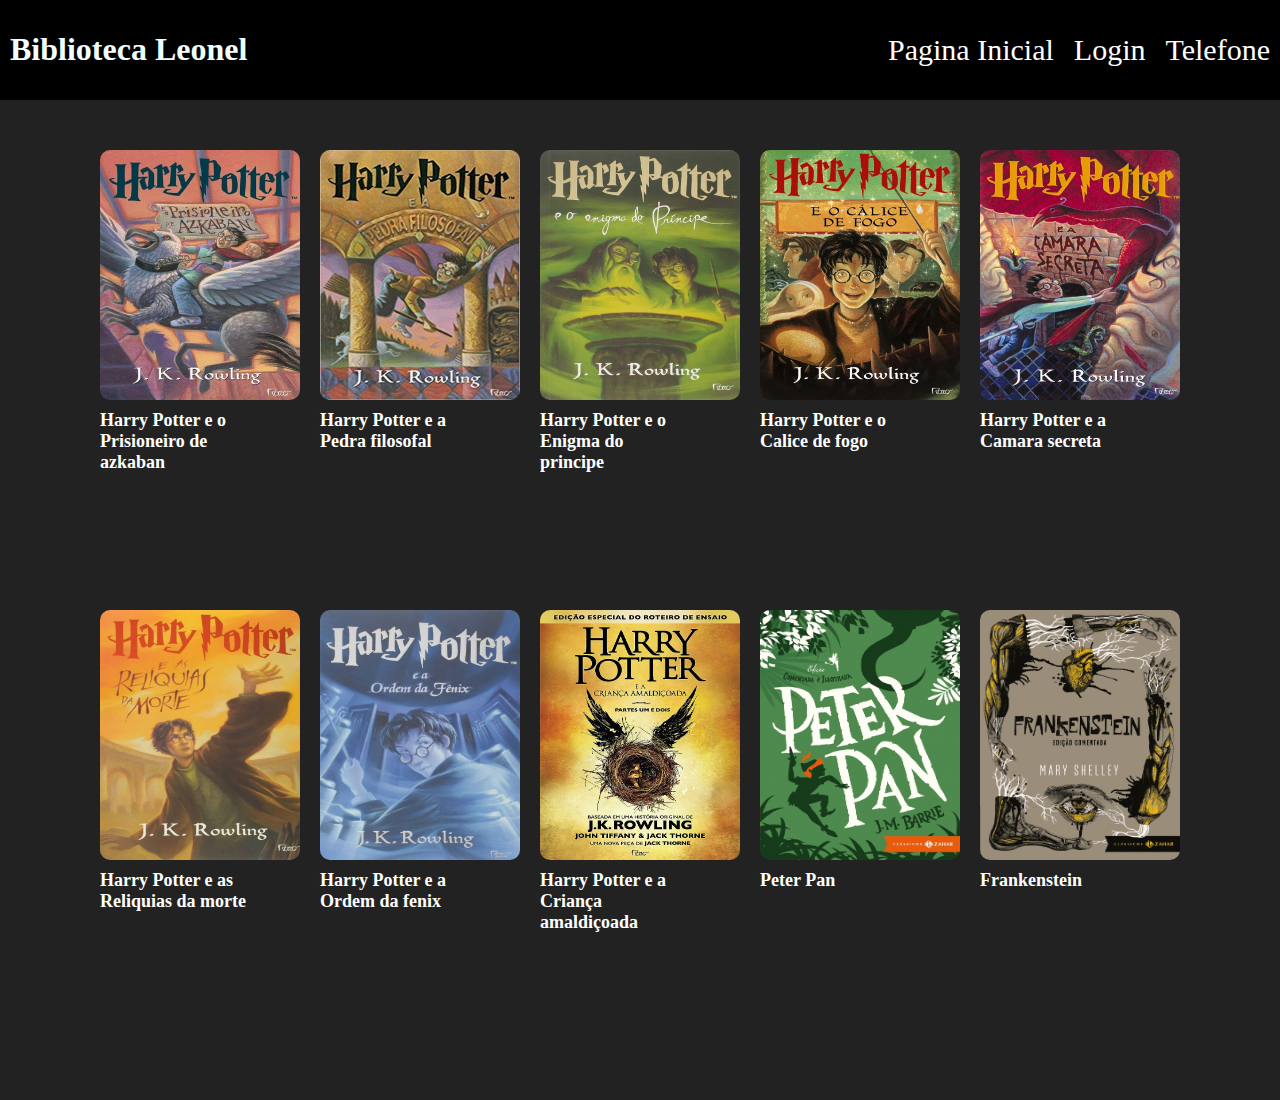
==== gabrielvsh.github.io-main/livros/livros.html @ d4356b73 "Add files via upload" ====
<!DOCTYPE html>
<html lang="en">
<head>
    <meta charset="UTF-8">
    <meta name="viewport" content="width=device-width, initial-scale=1.0">
    <title>Catalogo Biblioteca Leonel</title>
    <link rel="stylesheet" href="livros.css">
    <link rel="stylesheet" href="https://cdnjs.cloudflare.com/ajax/libs/font-awesome/4.7.0/css/font-awesome.min.css">
</head>
<body>
    <header>
        <div class="title">
        <h1>Biblioteca Leonel</h1>
        </div>
        <div class="paginas">
            <a href="../in/index.html">Pagina Inicial</a>
            <a href="../login/login.html">Login</a>
            <a href="../telefone/telefone.html">Telefone</a>
            <div class="dropdown">
                <i class="fa fa-bars"></i>
                <div>
                <a href="../in/index.html">Pagina Inicial</a>
                <a href="../login/login.html">Login</a>
                <a href="../telefone/telefone.html">Telefone</a>
                </div>
            </div>
    
        </div>  
        </header>
        <div class="cards">
            <a href="">
                <img class="thumb" src="capa harry potter.jpg" alt="thumb">
                <label class="titulo">Harry Potter e o Prisioneiro de azkaban</label>
                <label class="info">
            <a href="">
                <img class="thumb" src="capa 2 harry potter.jpg" alt="thumb">
                <label class="titulo">Harry Potter e a Pedra filosofal</label>
                <label class="info">
            <a href="">
                <img class="thumb" src="Capa 3 harry potter.jpg" alt="thumb">
                <label class="titulo">Harry Potter e o Enigma do principe</label>
                <label class="info">
            <a href="">
                <img class="thumb" src="Harry potter capa 4.jpg" alt="thumb">
                <label class="titulo">Harry Potter e o Calice de fogo</label>
                <label class="info">
            <a href="">
                <img class="thumb" src="capa 5 harry potter.jpg" alt="thumb">
                <label class="titulo">Harry Potter e a Camara secreta</label>
                <label class="info">
            <a href="">
                <img class="thumb" src="capa 6 harry potter.jpg" alt="thumb">
                <label class="titulo">Harry Potter e as Reliquias da morte</label>
                <label class="info">
                <a href="">
                <img class="thumb" src="harry potter capa 8.jpg" alt="thumb">
                <label class="titulo">Harry Potter e a Ordem da fenix</label>
                <label class="info">
            <a href="">
                <img class="thumb" src="harry potter capa 7.jpg" alt="thumb">
                <label class="titulo">Harry Potter e a Criança amaldiçoada</label>
                <label class="info">
            <a href="">
                <img class="thumb" src="peter pan.jpg" alt="thumb">
                <label class="titulo">Peter Pan</label>
                <label class="info">
            <a href="">
                <img class="thumb" src="Frankenstein" alt="thumb">
                <label class="titulo">Frankenstein</label>
                <label class="info">
        </div>
</body>
</html>
---- gabrielvsh.github.io-main/livros/livros.css ----
body {
    background-color: rgb(34, 34, 34);
    margin: 0;
}
h1{
    color: azure;
    display: flex;
    justify-content: center;

}
a{
    text-decoration: none;
    display: flex;
    color: white;
    font-size: 30px;
}
a:hover{
    color: blueviolet;
    cursor: pointer;
}
header{
    display: flex;
    justify-content: space-between;
    align-items: center;
    background-color: black;
    padding: 10px;
    
}
.paginas{
    display: flex;
    gap: 20px;
}
.cards{
    display: flex;
    gap: 20px;
    height: 100dvh;
    padding: 50px;
    flex-wrap: wrap;
    justify-content: center;
}
.cards > a {
    display: flex;
    flex-direction: column;
    text-decoration: none;
    color: white;
    gap: 10px;
}
.thumb {
    width: 200px;
    height: 250px;
    border-radius: 10px;
}
.titulo{
    font-size: 18px;
    width: 150px;
    font-weight: bold;
}
.info{
    font-size: 10px;
    font-weight: bold;
    display: flex;
    gap: 15px;
}
.info > label{
    display: flex;
    align-items: center;
    gap: 5px;
}
.info > label > i {
    font-size: 14px;
}
.dropdown{
    text-decoration: none;
    display: flex;
    color: white;
    font-size: 30px;
    display: none;
    align-items: center;
    flex-direction: column;
}
.dropdown > div{
   display: none;
   flex-direction: column;
   position: absolute;
   background-color: rgb(0, 0, 0);
}
.dropdown:hover > div {
    display: flex;
}
@media(max-width:550px){
    .cards{
        padding: 0;
    }
    .cards > a {
        display: flex;
        flex-direction: column;
    }
    .dropdown{
        display: flex;
    }
    .paginas > a {
        display: none;
    }
    header{
        justify-content: space-around;
    }
}
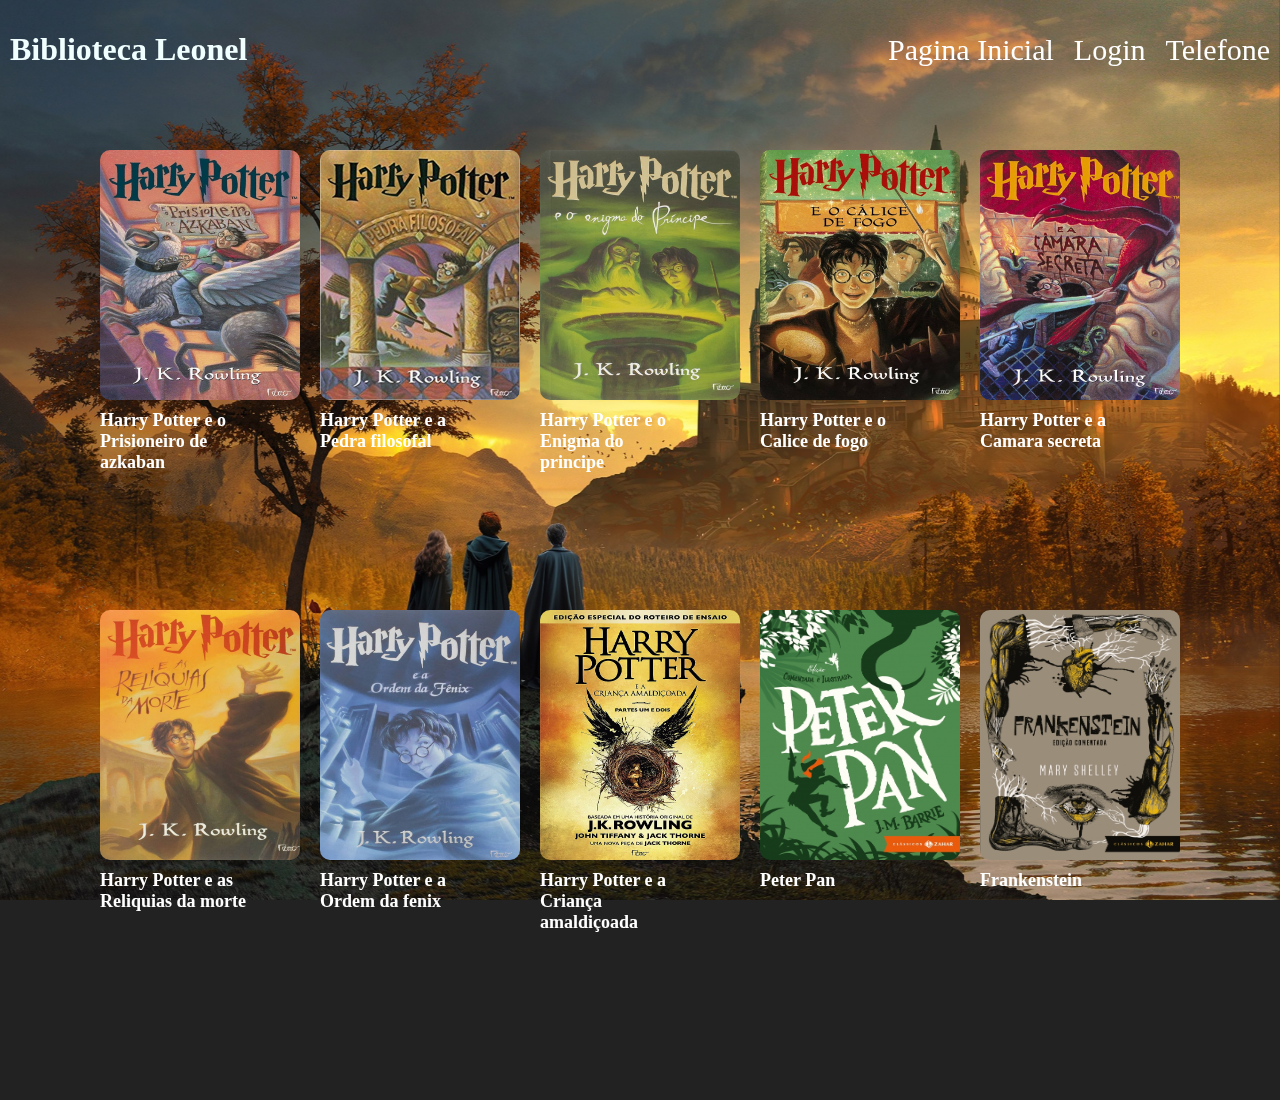
==== commit d6771685: "Add files via upload" ====
--- a/gabrielvsh.github.io-main/livros/livros.html
+++ b/gabrielvsh.github.io-main/livros/livros.html
@@ -6,8 +6,12 @@
     <title>Catalogo Biblioteca Leonel</title>
     <link rel="stylesheet" href="livros.css">
     <link rel="stylesheet" href="https://cdnjs.cloudflare.com/ajax/libs/font-awesome/4.7.0/css/font-awesome.min.css">
+    <link rel="icon" href="Mky.png">
 </head>
 <body>
+
+    <div class="fundo"></div>
+
     <header>
         <div class="title">
         <h1>Biblioteca Leonel</h1>
@@ -69,5 +73,6 @@
                 <label class="titulo">Frankenstein</label>
                 <label class="info">
         </div>
+        
 </body>
 </html>--- a/gabrielvsh.github.io-main/livros/livros.css
+++ b/gabrielvsh.github.io-main/livros/livros.css
@@ -1,7 +1,21 @@
 body {
     background-color: rgb(34, 34, 34);
     margin: 0;
+    
 }
+
+.fundo{
+    background-image: url('hogwarts-harry-1920x1200-13694.jpg');
+    background-size: cover;
+    background-position: center;
+    position: fixed;
+    width: 100%;
+    height: 100%;
+    z-index: -1;
+
+
+}
+
 h1{
     color: azure;
     display: flex;
@@ -22,7 +36,7 @@
     display: flex;
     justify-content: space-between;
     align-items: center;
-    background-color: black;
+    background-color: rgba(0, 0, 0, 0);
     padding: 10px;
     
 }
@@ -87,6 +101,7 @@
 .dropdown:hover > div {
     display: flex;
 }
+
 @media(max-width:550px){
     .cards{
         padding: 0;
